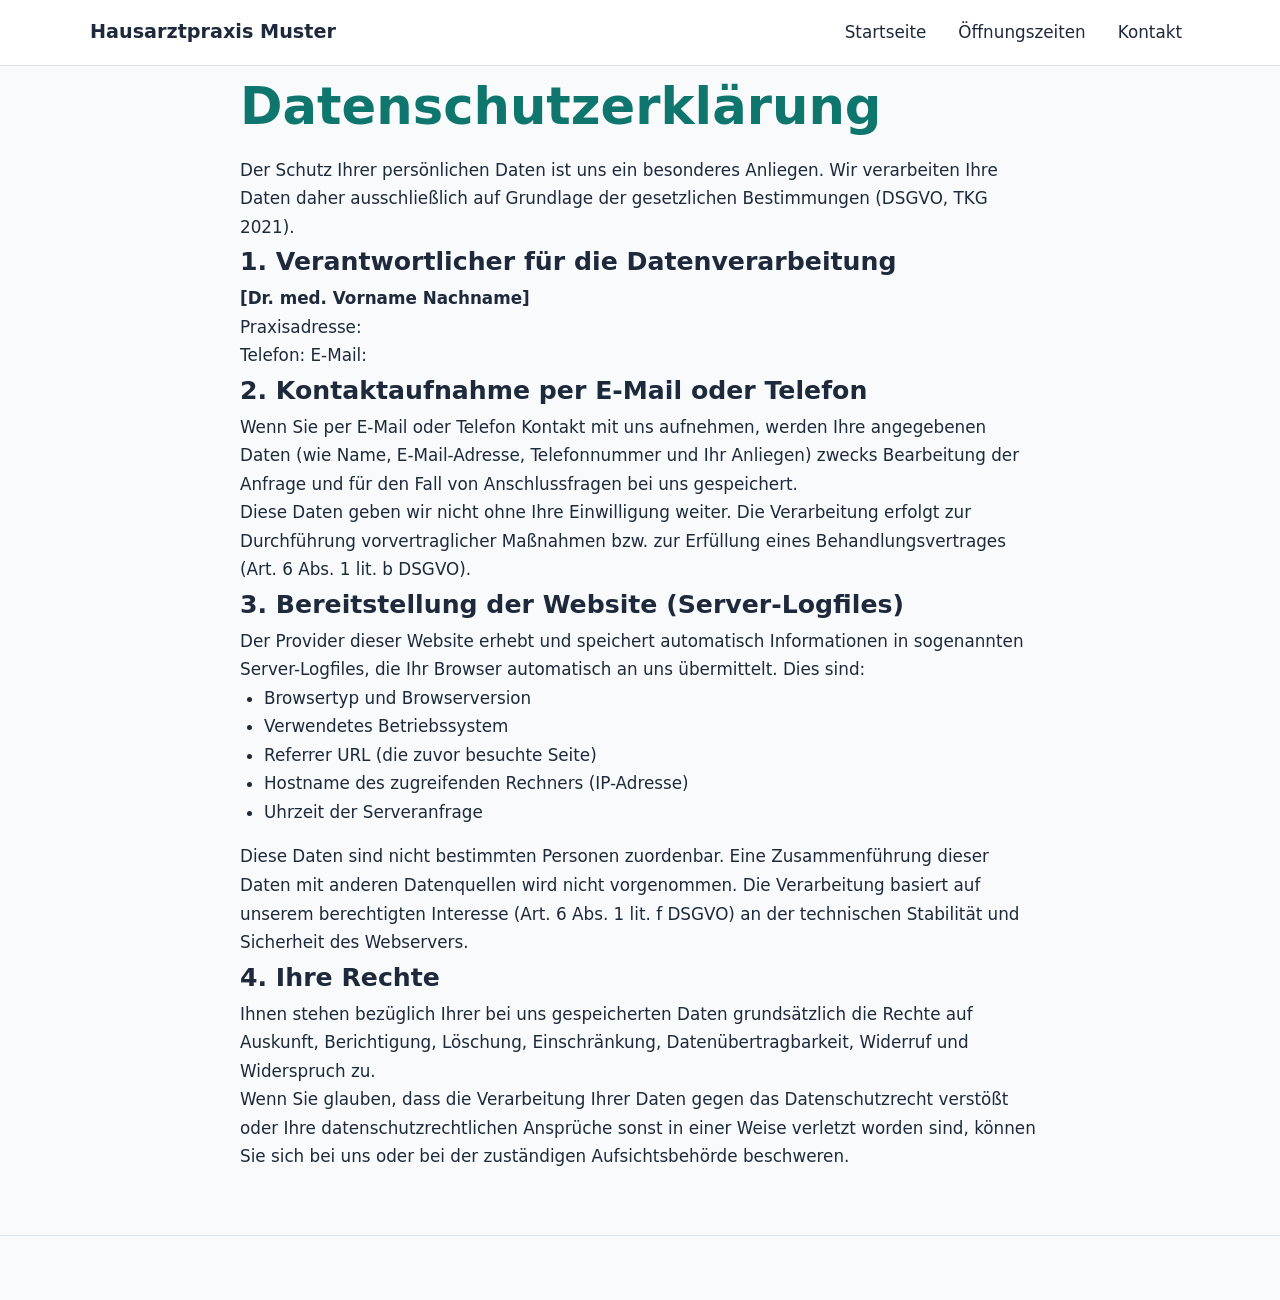
==== datenschutz.html @ a2d26a61 "second  commit" ====
<!doctype html>
<html lang="de" dir="ltr">
  <head>
    <!-- Technische Grundlagen -->
    <meta charset="UTF-8" />
    <meta name="viewport" content="width=device-width, initial-scale=1.0" />

    <!-- SEO -->
    <title>Musterseite</title>
    <meta
      name="description"
      content="Musterseite"
    />
    <meta name="robots" content="index, follow" />

    <!-- Open Graph -->
    <meta property="og:type" content="website" />
    <meta property="og:title" content="Musterseite" />
    <meta
      property="og:description"
      content="Musterseite"
    />
    <!-- Absoluter Pfad für Social-Media-Vorschau -->
    <meta property="og:image" content="https://..." />
    <link rel="stylesheet" href="css/style.css" />
  </head>
  <body>
    <!-- Header für Unterseiten -->
    <header class="site-header">
      <div class="container header-inner">
        <!-- Das Logo führt jetzt aktiv zurück zur Startseite -->
        <a
          href="index.html"
          class="logo"
          aria-label="Hausarztpraxis Muster Startseite"
        >
          Hausarztpraxis Muster
        </a>

        <nav aria-label="Hauptnavigation">
          <ul class="nav-list">
            <!-- NEU: Der Home-Button / Startseite-Link -->
            <li><a href="index.html">Startseite</a></li>
            <!-- Die Anker-Links springen zurück auf die Startseite zum jeweiligen Bereich -->
            <li><a href="index.html#oeffnungszeiten">Öffnungszeiten</a></li>
            <li><a href="index.html#kontakt">Kontakt</a></li>
          </ul>
        </nav>
      </div>
    </header>

    <main id="main-content" tabindex="-1">
      <!-- Hier das neue div mit der Klasse öffnen -->
      <div class="container-text">
        <h1>Datenschutzerklärung</h1>
        <p>
          Der Schutz Ihrer persönlichen Daten ist uns ein besonderes Anliegen.
          Wir verarbeiten Ihre Daten daher ausschließlich auf Grundlage der
          gesetzlichen Bestimmungen (DSGVO, TKG 2021).
        </p>

        <h2>1. Verantwortlicher für die Datenverarbeitung</h2>
        <p>
          <strong>[Dr. med. Vorname Nachname]</strong><br />
          Praxisadresse: <br />
          Telefon: 
          E-Mail:          
        </p>

        <h2>2. Kontaktaufnahme per E-Mail oder Telefon</h2>
        <p>
          Wenn Sie per E-Mail oder Telefon Kontakt mit uns aufnehmen, werden
          Ihre angegebenen Daten (wie Name, E-Mail-Adresse, Telefonnummer und
          Ihr Anliegen) zwecks Bearbeitung der Anfrage und für den Fall von
          Anschlussfragen bei uns gespeichert.
        </p>
        <p>
          Diese Daten geben wir nicht ohne Ihre Einwilligung weiter. Die
          Verarbeitung erfolgt zur Durchführung vorvertraglicher Maßnahmen bzw.
          zur Erfüllung eines Behandlungsvertrages (Art. 6 Abs. 1 lit. b DSGVO).
        </p>

        <h2>3. Bereitstellung der Website (Server-Logfiles)</h2>
        <p>
          Der Provider dieser Website erhebt und speichert automatisch
          Informationen in sogenannten Server-Logfiles, die Ihr Browser
          automatisch an uns übermittelt. Dies sind:
        </p>
        <ul>
          <li>Browsertyp und Browserversion</li>
          <li>Verwendetes Betriebssystem</li>
          <li>Referrer URL (die zuvor besuchte Seite)</li>
          <li>Hostname des zugreifenden Rechners (IP-Adresse)</li>
          <li>Uhrzeit der Serveranfrage</li>
        </ul>
        <p>
          Diese Daten sind nicht bestimmten Personen zuordenbar. Eine
          Zusammenführung dieser Daten mit anderen Datenquellen wird nicht
          vorgenommen. Die Verarbeitung basiert auf unserem berechtigten
          Interesse (Art. 6 Abs. 1 lit. f DSGVO) an der technischen Stabilität
          und Sicherheit des Webservers.
        </p>

        <h2>4. Ihre Rechte</h2>
        <p>
          Ihnen stehen bezüglich Ihrer bei uns gespeicherten Daten grundsätzlich
          die Rechte auf Auskunft, Berichtigung, Löschung, Einschränkung,
          Datenübertragbarkeit, Widerruf und Widerspruch zu.
        </p>
        <p>
          Wenn Sie glauben, dass die Verarbeitung Ihrer Daten gegen das
          Datenschutzrecht verstößt oder Ihre datenschutzrechtlichen Ansprüche
          sonst in einer Weise verletzt worden sind, können Sie sich bei uns
          oder bei der zuständigen Aufsichtsbehörde beschweren.
        </p>
       
      </div>
    </main>

    <!-- FERTIGER FOOTER FÜR ALLE DATEIEN -->
    <footer>
    </footer>
  </body>
</html>
---- css/style.css ----
/* ==========================================================================
   1. DESIGN-SYSTEM (Zentrale CSS-Variablen)
   ========================================================================== */
:root {
  --color-bg: #f8fafc;
  --color-surface: #ffffff;
  --color-text: #1e293b;
  --color-muted: #475569;
  --color-primary: #0f766e;
  --color-primary-hover: #115e59;
  --color-border: #dbe4ee;

  --radius: 14px;

  --space-xs: 0.5rem;
  --space-sm: 1rem;
  --space-md: 1.5rem;
  --space-lg: 2.5rem;
  --space-xl: 4rem;

  --container-wide: 1100px; /* Für Startseite (index.html) */
  --container-narrow: 800px; /* Für Lesbarkeits-Fokus (Leistungen, Impressum, DSGVO) */

  --font-main:
    system-ui, -apple-system, BlinkMacSystemFont, "Segoe UI", Roboto, Helvetica,
    Arial, sans-serif;
}

/* ==========================================================================
   2. GLOBAL RESET & BASICS
   ========================================================================== */
* {
  box-sizing: border-box;
  margin: 0;
  padding: 0;
}

html {
  scroll-behavior: smooth;
}

body {
  font-family: var(--font-main);
  background: var(--color-bg);
  color: var(--color-text);
  line-height: 1.7;
  font-size: 1.05rem;
}

img {
  max-width: 100%;
  display: block;
}

a {
  color: inherit;
}

/* ==========================================================================
   3. BARRIEREFREIHEIT & FOKUS (A11y)
   ========================================================================== */
.skip-link {
  position: absolute;
  top: -100px;
  left: 1rem;
  background: var(--color-primary);
  color: white;
  padding: 0.8rem 1.2rem;
  border-radius: 6px;
  text-decoration: none;
  font-weight: 600;
  z-index: 100;
  transition: top 0.2s ease;
}

.skip-link:focus {
  top: 1rem;
  outline: 3px solid black;
}

a:focus,
button:focus,
summary:focus {
  outline: none;
}

a:focus-visible,
button:focus-visible,
summary:focus-visible,
section:focus-visible,
.contact-box:focus-visible {
  outline: 3px solid var(--color-primary);
  outline-offset: 4px;
  border-radius: 4px;
}

.sr-only {
  position: absolute;
  width: 1px;
  height: 1px;
  padding: 0;
  margin: -1px;
  overflow: hidden;
  clip: rect(0, 0, 0, 0);
  white-space: nowrap;
  border: 0;
}

/* ==========================================================================
   4. LAYOUT-BEHÄLTER
   ========================================================================== */
/* Breiter Container (z. B. Startseite mit Raster) */
.container {
  width: min(100% - 2rem, var(--container-wide));
  margin-inline: auto;
}

/* Schmaler Container für optimale Text-Lesbarkeit */
.container-text {
  width: min(100% - 2rem, var(--container-narrow));
  margin-inline: auto;
}

section {
  padding-block: var(--space-xl);
}

section:focus {
  outline: none;
}

/* ==========================================================================
   5. HEADER & NAVIGATION
   ========================================================================== */
.site-header {
  background: var(--color-surface);
  border-bottom: 1px solid var(--color-border);
  position: sticky;
  top: 0;
  z-index: 50;
}

.header-inner {
  display: flex;
  flex-direction: column;
  gap: 1rem;
  padding-block: 1rem;
}

.logo {
  font-size: 1.2rem;
  font-weight: 700;
  text-decoration: none;
}

.nav-list {
  list-style: none;
  display: flex;
  flex-wrap: wrap;
  gap: 1rem;
}

.nav-list a {
  text-decoration: none;
  font-weight: 500;
  padding: 0.25rem 0.5rem;
  border-radius: 4px;
}

.nav-list a:hover {
  color: var(--color-primary);
  background: #f1f5f9;
}

/* ==========================================================================
   6. HERO-SEKTION (STARTSEITE)
   ========================================================================== */
.hero {
  padding-top: var(--space-lg);
}

.hero-content {
  display: grid;
  gap: 2rem;
}

.hero-text h1 {
  font-size: 2.2rem;
  line-height: 1.2;
  margin-bottom: 1.5rem;
}

.hero-image {
  width: 100%;
  height: auto;
  max-height: 380px;
  object-fit: cover;
  object-position: center 25%;
  border-radius: var(--radius);
  margin-bottom: 1.5rem;
  border: 1px solid var(--color-border);
}

.hero-text p {
  color: var(--color-muted);
  margin-bottom: 1.5rem;
}

.button {
  display: inline-block;
  background: var(--color-primary);
  color: white;
  padding: 0.9rem 1.3rem;
  border-radius: 10px;
  text-decoration: none;
  font-weight: 600;
}

.button:hover {
  background: var(--color-primary-hover);
}

.hero-card {
  background: white;
  padding: 1.5rem;
  border-radius: var(--radius);
  border: 1px solid var(--color-border);
}

.hero-card h2 {
  margin-bottom: 1rem;
  font-size: 1.2rem;
}

.opening-hours {
  list-style: none;
}

.opening-hours li {
  display: flex;
  justify-content: space-between;
  padding-block: 0.5rem;
  border-bottom: 1px solid var(--color-border);
}

/* ==========================================================================
   7. INHALTE (LEISTUNGEN-RASTER & DETAIL-ARTIKEL)
   ========================================================================== */
.section-title {
  margin-bottom: 2rem;
}

.section-title h2 {
  font-size: 1.8rem;
  margin-bottom: 0.5rem;
}

.section-title p,
.lead {
  color: var(--color-muted);
}

.lead {
  font-size: 1.25rem;
  margin-bottom: 3rem;
}

/* Raster für die Startseite */
.services-grid {
  display: grid;
  gap: 1rem;
}

/* Einzelne Karte auf Startseite */
.service-card {
  background: white;
  border: 1px solid var(--color-border);
  padding: 1.5rem;
  border-radius: var(--radius);
  display: flex;
  flex-direction: column;
  align-items: flex-start;
}

.service-card h3 {
  margin-bottom: 0.8rem;
}

.service-link {
  display: inline-block;
  margin-top: auto;
  padding-top: 1rem;
  color: var(--color-primary);
  text-decoration: none;
  font-weight: 600;
}

.service-link:hover {
  text-decoration: underline;
}

/* Große Text-Karte auf der Detailseite */
main h1 {
  font-size: clamp(2rem, 4vw, 4rem); /* Schrift wächst mit dem Bildschirm */
  font-weight: light;
  line-height: 1.6;
  color: var(--color-primary);
  margin-bottom: 0.5rem;  
}

.detailed-service {
  background: var(--color-surface);
  border: 1px solid var(--color-border);
  padding: 2rem;
  border-radius: var(--radius);
  margin-bottom: 2rem;
}

.detailed-service h2 {
  font-size: 1.6rem;
  margin-bottom: 1rem;
  color: var(--color-text);
}

.detailed-service p {
  margin-bottom: 1rem;
}

/* ==========================================================================
   8. ACCORDION (Zusatz-Details via <details>)
   ========================================================================== */
details {
  background: #f1f5f9;
  border-radius: 8px;
  margin-top: 1.5rem;
  overflow: hidden;
}

summary {
  padding: 1rem;
  font-weight: 600;
  cursor: pointer;
  color: var(--color-primary);
  list-style: none;
  display: flex;
  justify-content: space-between;
  align-items: center;
}

summary::-webkit-details-marker {
  display: none;
}

summary::after {
  content: "▼";
  font-size: 0.8rem;
  transition: transform 0.2s;
}

details[open] summary::after {
  transform: rotate(180deg);
}

.details-content {
  padding: 1rem;
  background: var(--color-surface);
  border-top: 1px solid var(--color-border);
}

.details-content ul {
  margin-left: 1.25rem;
  margin-top: 0.5rem;
}

.details-content li {
  margin-bottom: 0.5rem;
}

/* ==========================================================================
   9. KONTAKT-BOX & TEXT-LINKS
   ========================================================================== */
.contact-box {
  background: white;
  border: 1px solid var(--color-border);
  padding: 1.5rem;
  border-radius: var(--radius);
}

.contact-box address {
  font-style: normal;
}

.contact-box p + p {
  margin-top: 0.8rem;
}

.contact-link,
.phone-link {
  color: var(--color-primary);
  text-decoration: none;
  font-weight: 600;
}

.contact-link:hover,
.phone-link:hover {
  text-decoration: underline;
}

/* ==========================================================================
   10. FOOTER & RECHTLICHE SEITEN (Impressum / DSGVO)
   ========================================================================== */
footer {
  border-top: 1px solid var(--color-border);
  padding-block: 2rem;
  margin-top: 4rem;
  color: var(--color-muted);
}

.footer-inner {
  display: flex;
  justify-content: space-between;
  align-items: center;
  flex-wrap: wrap;
  gap: 1rem;
}

.footer-nav {
  list-style: none;
  display: flex;
  gap: 1rem;
}

.footer-nav a {
  text-decoration: none;
}

.footer-nav a:hover {
  color: var(--color-primary);
}

/* Spezifische Textlisten im Impressum/DSGVO */
main ul {
  margin-left: 1.5rem;
  margin-bottom: 1rem;
}

/* ==========================================================================
   11. DESKTOP MEDIA QUERIES (Ab 768px Bildbreite)
   ========================================================================== */
@media (min-width: 768px) {
  .header-inner {
    flex-direction: row;
    justify-content: space-between;
    align-items: center;
  }

  .hero-content {
    grid-template-columns: 1.2fr 0.8fr;
    align-items: start;
  }

  .services-grid {
    grid-template-columns: repeat(3, 1fr);
  }

  .hero-text h1 {
    font-size: clamp(2rem, 4vw, 4rem); /* Schrift wächst mit dem Bildschirm */
    font-weight: light;
    line-height: 1.6;
  }

  .hero-image {
    max-height: 450px;
  }
}
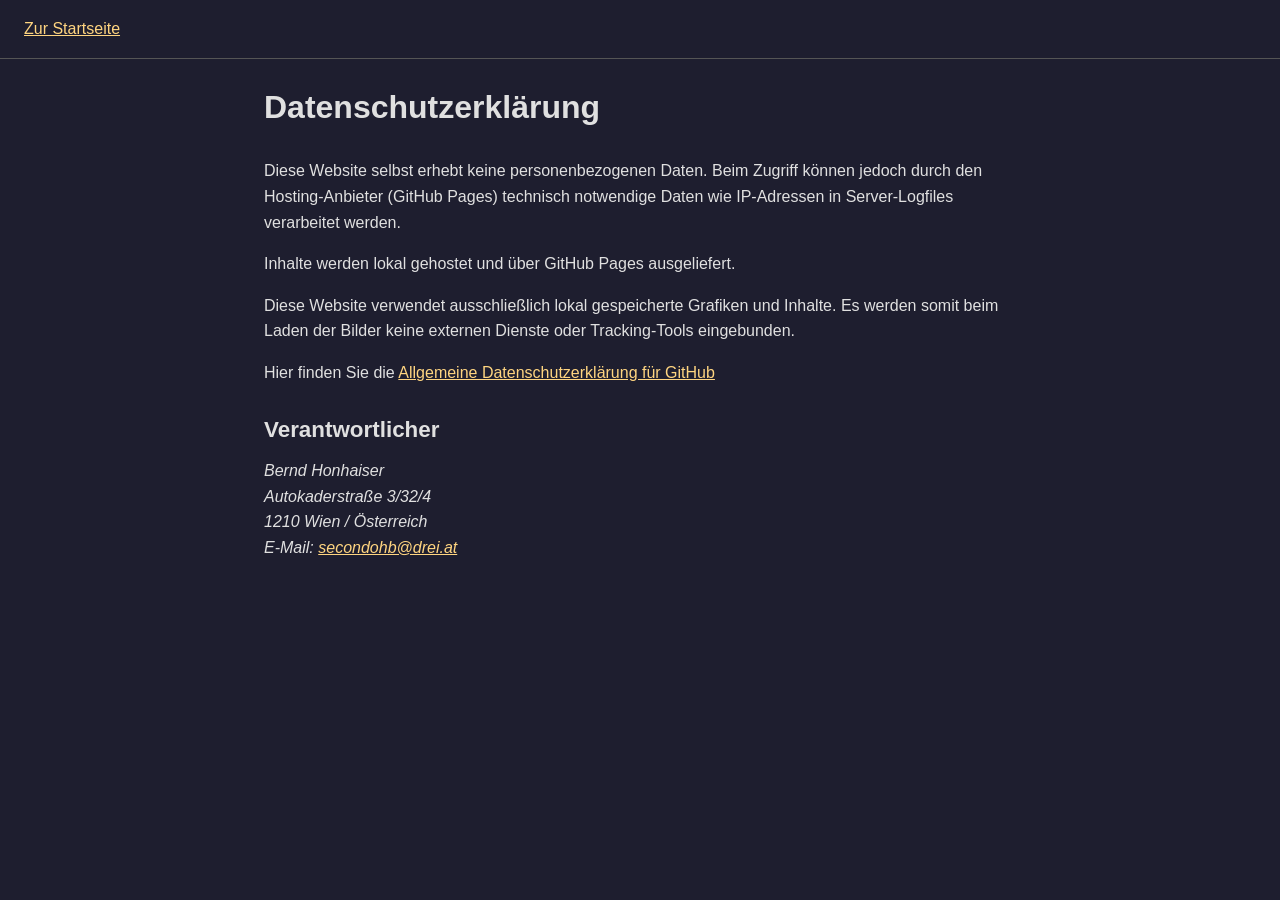
==== commit 2f3e14ba: "update" ====
--- a/datenschutz.html
+++ b/datenschutz.html
@@ -1,124 +1,170 @@
 <!doctype html>
-<html lang="de" dir="ltr">
+<html lang="de">
   <head>
-    <!-- Technische Grundlagen -->
     <meta charset="UTF-8" />
-    <meta name="viewport" content="width=device-width, initial-scale=1.0" />
+    <title>Datenschutzerklärung</title>
+    <meta name="viewport" content="width=device-width, initial-scale=1" />
+    <style>
+      * {
+        box-sizing: border-box;
+      }
 
-    <!-- SEO -->
-    <title>Musterseite</title>
-    <meta
-      name="description"
-      content="Musterseite"
-    />
-    <meta name="robots" content="index, follow" />
+      body {
+        margin: 0;
+        font-family: Verdana, Arial, sans-serif;
+        background: #1e1e2f;
+        color: #e0e0e0;
+        font-size: 1rem;
+        line-height: 1.6;
+      }
 
-    <!-- Open Graph -->
-    <meta property="og:type" content="website" />
-    <meta property="og:title" content="Musterseite" />
-    <meta
-      property="og:description"
-      content="Musterseite"
-    />
-    <!-- Absoluter Pfad für Social-Media-Vorschau -->
-    <meta property="og:image" content="https://..." />
-    <link rel="stylesheet" href="css/style.css" />
+      .skip-link {
+        position: absolute;
+        transform: translateY(-200%);
+      }
+
+      .skip-link:focus {
+        transform: translateY(0);
+        left: 1rem;
+        top: 1rem;
+        background: black;
+        color: white;
+        padding: 0.5rem;
+        z-index: 1000;
+      }
+
+      h1 {
+        font-size: 2rem;
+        line-height: 1.2;
+        margin-bottom: 2rem;
+        text-align: left;
+      }
+
+      h2 {
+        font-size: 1.4rem;
+        line-height: 1.1;
+        margin-top: 2rem;
+        margin-bottom: 1rem;
+        text-align: left;
+      }
+
+      header {
+        display: flex;
+        justify-content: space-between;
+        align-items: center;
+        padding: 1rem 1.5rem;
+        border-bottom: 1px solid #555;
+      }
+
+      main {
+        max-width: 800px;
+        margin: auto;
+        padding: 0.5rem 1.5rem;
+      }
+
+      .home {
+        font-size: 1.6rem;
+        margin-top: 1rem;
+      }
+
+      :focus {
+        outline: 3px solid #facc6e;
+        outline-offset: 2px;
+      }
+      :focus:not(:focus-visible) {
+        outline: none;
+      }
+      a {
+        color: #ffd580;
+        text-decoration: underline;
+      }
+
+      a:hover {
+        text-decoration: none;
+      }
+
+      a:focus {
+        outline: 3px solid #facc6e;
+      }
+
+      .about-container {
+        flex-direction: column;
+        margin-bottom: 3rem;
+      }
+
+      .about-image img {
+        width: 80%;
+        border-radius: 10px;
+        display: block;
+        margin: 0 auto;
+        margin-top: 4rem;
+      }
+
+      @media (max-width: 768px) {
+        .about-container {
+          flex-direction: column;
+          margin-bottom: 2rem;
+        }
+        .about-image img {
+          margin-top: 2rem;
+          width: 90%;
+          border-radius: 10px;
+          display: block;
+          margin: 0 auto;
+        }
+      }
+
+      footer {
+        margin-top: 4rem;
+        font-size: 0.9rem;
+        opacity: 0.7;
+      }
+    </style>
   </head>
   <body>
-    <!-- Header für Unterseiten -->
-    <header class="site-header">
-      <div class="container header-inner">
-        <!-- Das Logo führt jetzt aktiv zurück zur Startseite -->
-        <a
-          href="index.html"
-          class="logo"
-          aria-label="Hausarztpraxis Muster Startseite"
-        >
-          Hausarztpraxis Muster
-        </a>
-
-        <nav aria-label="Hauptnavigation">
-          <ul class="nav-list">
-            <!-- NEU: Der Home-Button / Startseite-Link -->
-            <li><a href="index.html">Startseite</a></li>
-            <!-- Die Anker-Links springen zurück auf die Startseite zum jeweiligen Bereich -->
-            <li><a href="index.html#oeffnungszeiten">Öffnungszeiten</a></li>
-            <li><a href="index.html#kontakt">Kontakt</a></li>
-          </ul>
-        </nav>
-      </div>
+    <a href="#main" class="skip-link">Zum Inhalt springen</a>
+    <header>
+      <nav aria-label="Navigation">
+        <a href="index.html">Zur Startseite</a>
+      </nav>
     </header>
 
-    <main id="main-content" tabindex="-1">
-      <!-- Hier das neue div mit der Klasse öffnen -->
-      <div class="container-text">
-        <h1>Datenschutzerklärung</h1>
-        <p>
-          Der Schutz Ihrer persönlichen Daten ist uns ein besonderes Anliegen.
-          Wir verarbeiten Ihre Daten daher ausschließlich auf Grundlage der
-          gesetzlichen Bestimmungen (DSGVO, TKG 2021).
-        </p>
+    <main id="main">
+      <h1>Datenschutzerklärung</h1>
+      <p>
+        Diese Website selbst erhebt keine personenbezogenen Daten. Beim Zugriff
+        können jedoch durch den Hosting-Anbieter (GitHub Pages) technisch
+        notwendige Daten wie IP-Adressen in Server-Logfiles verarbeitet werden.
+      </p>
 
-        <h2>1. Verantwortlicher für die Datenverarbeitung</h2>
-        <p>
-          <strong>[Dr. med. Vorname Nachname]</strong><br />
-          Praxisadresse: <br />
-          Telefon: 
-          E-Mail:          
-        </p>
+      <p>Inhalte werden lokal gehostet und über GitHub Pages ausgeliefert.</p>
 
-        <h2>2. Kontaktaufnahme per E-Mail oder Telefon</h2>
-        <p>
-          Wenn Sie per E-Mail oder Telefon Kontakt mit uns aufnehmen, werden
-          Ihre angegebenen Daten (wie Name, E-Mail-Adresse, Telefonnummer und
-          Ihr Anliegen) zwecks Bearbeitung der Anfrage und für den Fall von
-          Anschlussfragen bei uns gespeichert.
-        </p>
-        <p>
-          Diese Daten geben wir nicht ohne Ihre Einwilligung weiter. Die
-          Verarbeitung erfolgt zur Durchführung vorvertraglicher Maßnahmen bzw.
-          zur Erfüllung eines Behandlungsvertrages (Art. 6 Abs. 1 lit. b DSGVO).
-        </p>
+      <p>
+        Diese Website verwendet ausschließlich lokal gespeicherte Grafiken und
+        Inhalte. Es werden somit beim Laden der Bilder keine externen Dienste
+        oder Tracking-Tools eingebunden.
+      </p>
+      <p>
+        Hier finden Sie die
 
-        <h2>3. Bereitstellung der Website (Server-Logfiles)</h2>
-        <p>
-          Der Provider dieser Website erhebt und speichert automatisch
-          Informationen in sogenannten Server-Logfiles, die Ihr Browser
-          automatisch an uns übermittelt. Dies sind:
-        </p>
-        <ul>
-          <li>Browsertyp und Browserversion</li>
-          <li>Verwendetes Betriebssystem</li>
-          <li>Referrer URL (die zuvor besuchte Seite)</li>
-          <li>Hostname des zugreifenden Rechners (IP-Adresse)</li>
-          <li>Uhrzeit der Serveranfrage</li>
-        </ul>
-        <p>
-          Diese Daten sind nicht bestimmten Personen zuordenbar. Eine
-          Zusammenführung dieser Daten mit anderen Datenquellen wird nicht
-          vorgenommen. Die Verarbeitung basiert auf unserem berechtigten
-          Interesse (Art. 6 Abs. 1 lit. f DSGVO) an der technischen Stabilität
-          und Sicherheit des Webservers.
-        </p>
+        <a
+          href="https://docs.github.com/de/site-policy/privacy-policies/github-general-privacy-statement"
+          target="_blank"
+          rel="noopener noreferrer"
+          aria-label="Datenschutzerklärung von GitHub (öffnet in neuem Tab)"
+        >
+          Allgemeine Datenschutzerklärung für GitHub
+        </a>
+      </p>
 
-        <h2>4. Ihre Rechte</h2>
-        <p>
-          Ihnen stehen bezüglich Ihrer bei uns gespeicherten Daten grundsätzlich
-          die Rechte auf Auskunft, Berichtigung, Löschung, Einschränkung,
-          Datenübertragbarkeit, Widerruf und Widerspruch zu.
-        </p>
-        <p>
-          Wenn Sie glauben, dass die Verarbeitung Ihrer Daten gegen das
-          Datenschutzrecht verstößt oder Ihre datenschutzrechtlichen Ansprüche
-          sonst in einer Weise verletzt worden sind, können Sie sich bei uns
-          oder bei der zuständigen Aufsichtsbehörde beschweren.
-        </p>
-       
-      </div>
+      <h2>Verantwortlicher</h2>
+
+      <address>
+        Bernd Honhaiser<br />
+        Autokaderstraße 3/32/4<br />
+        1210 Wien / Österreich<br />
+        E-Mail: <a href="mailto:secondohb@drei.at">secondohb@drei.at</a>
+      </address>
     </main>
-
-    <!-- FERTIGER FOOTER FÜR ALLE DATEIEN -->
-    <footer>
-    </footer>
   </body>
-</html>
+</html>
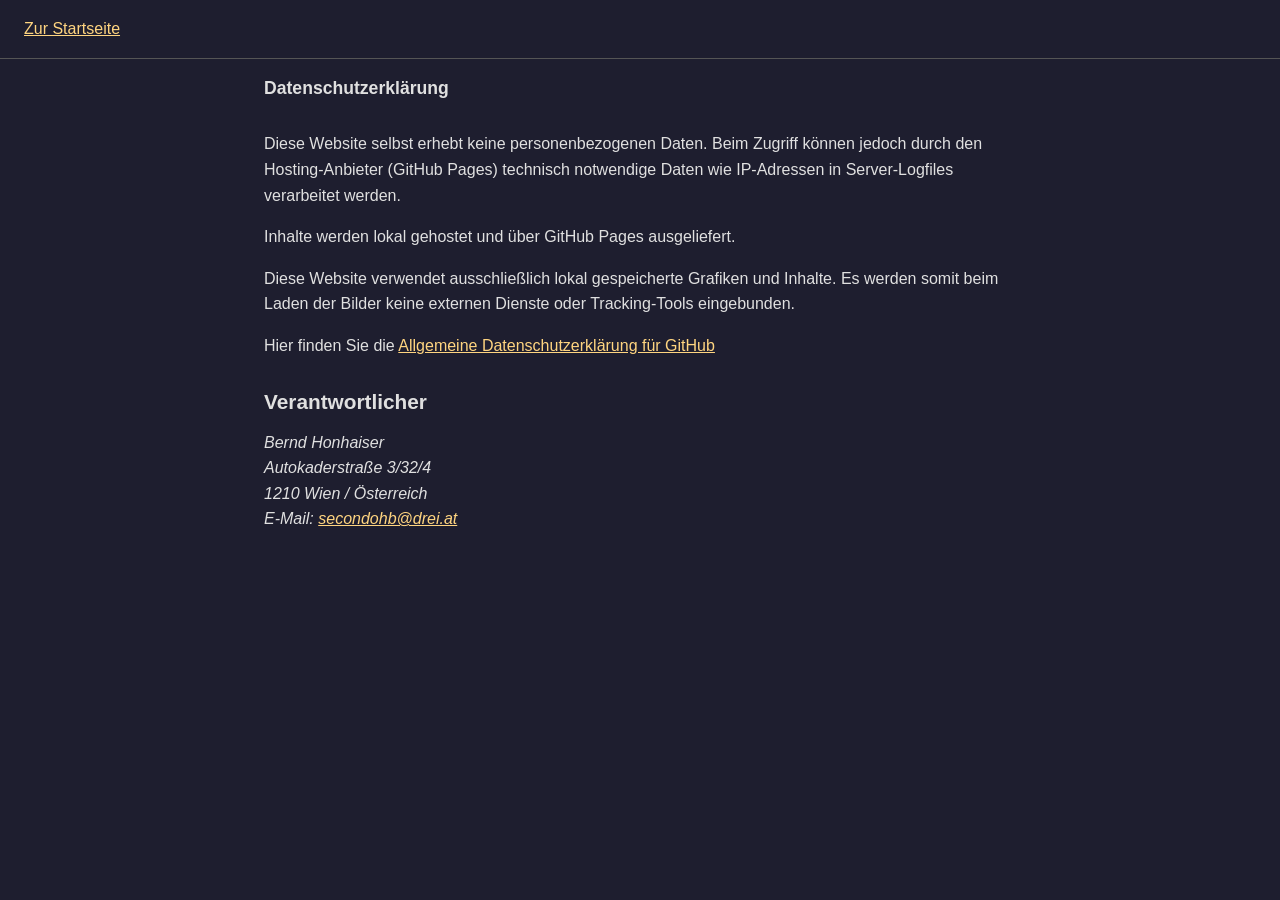
==== commit bef92df1: "Überschrift h1 verkleinert" ====
--- a/datenschutz.html
+++ b/datenschutz.html
@@ -34,14 +34,14 @@
       }
 
       h1 {
-        font-size: 2rem;
+        font-size: 1.1rem;
         line-height: 1.2;
         margin-bottom: 2rem;
         text-align: left;
       }
 
       h2 {
-        font-size: 1.4rem;
+        font-size: 1.3rem;
         line-height: 1.1;
         margin-top: 2rem;
         margin-bottom: 1rem;
@@ -167,4 +167,4 @@
       </address>
     </main>
   </body>
-</html>+</html>
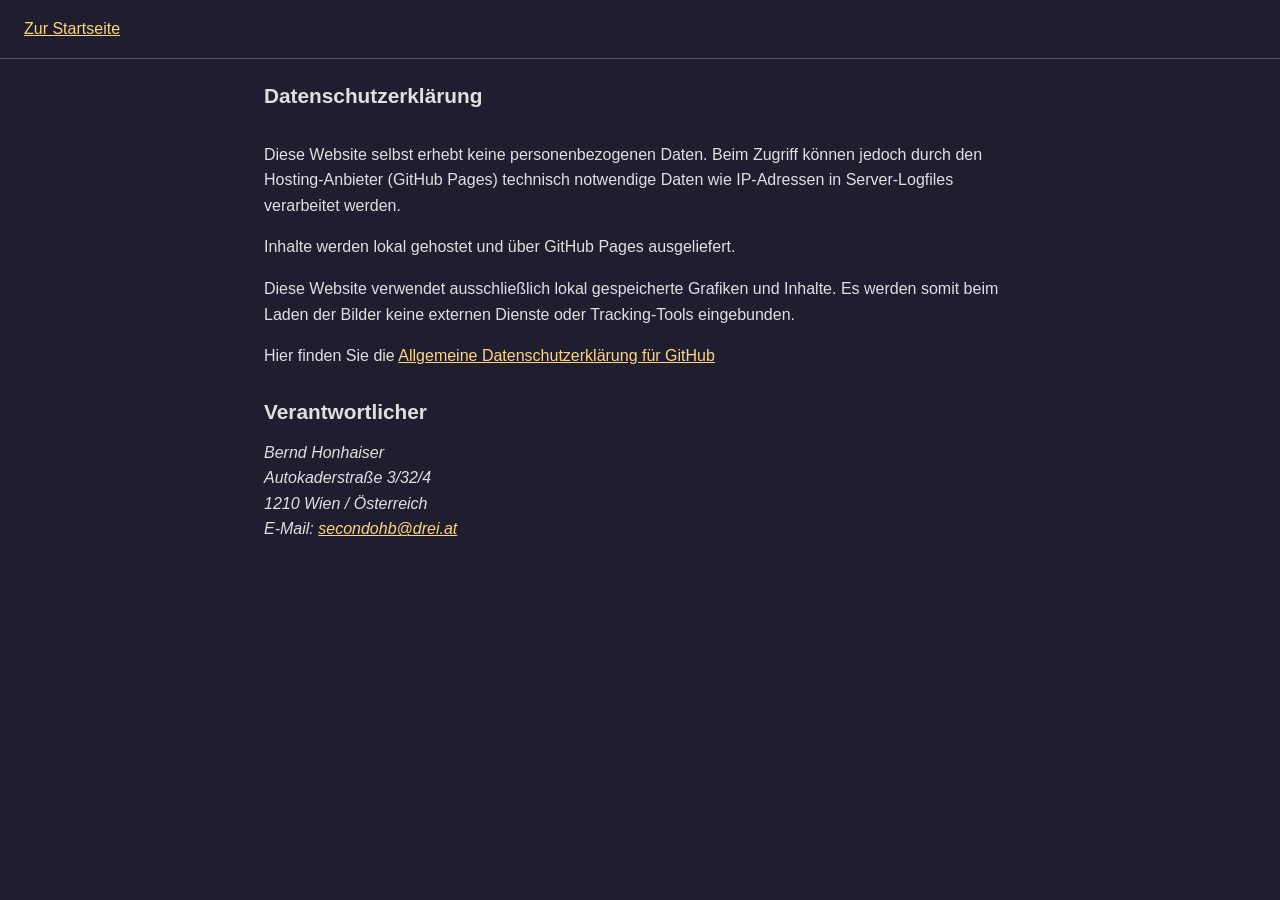
==== commit dd29b24b: "Update datenschutz.html" ====
--- a/datenschutz.html
+++ b/datenschutz.html
@@ -34,8 +34,8 @@
       }
 
       h1 {
-        font-size: 1.1rem;
-        line-height: 1.2;
+        font-size: 1.3rem;
+        line-height: 1.4;
         margin-bottom: 2rem;
         text-align: left;
       }
